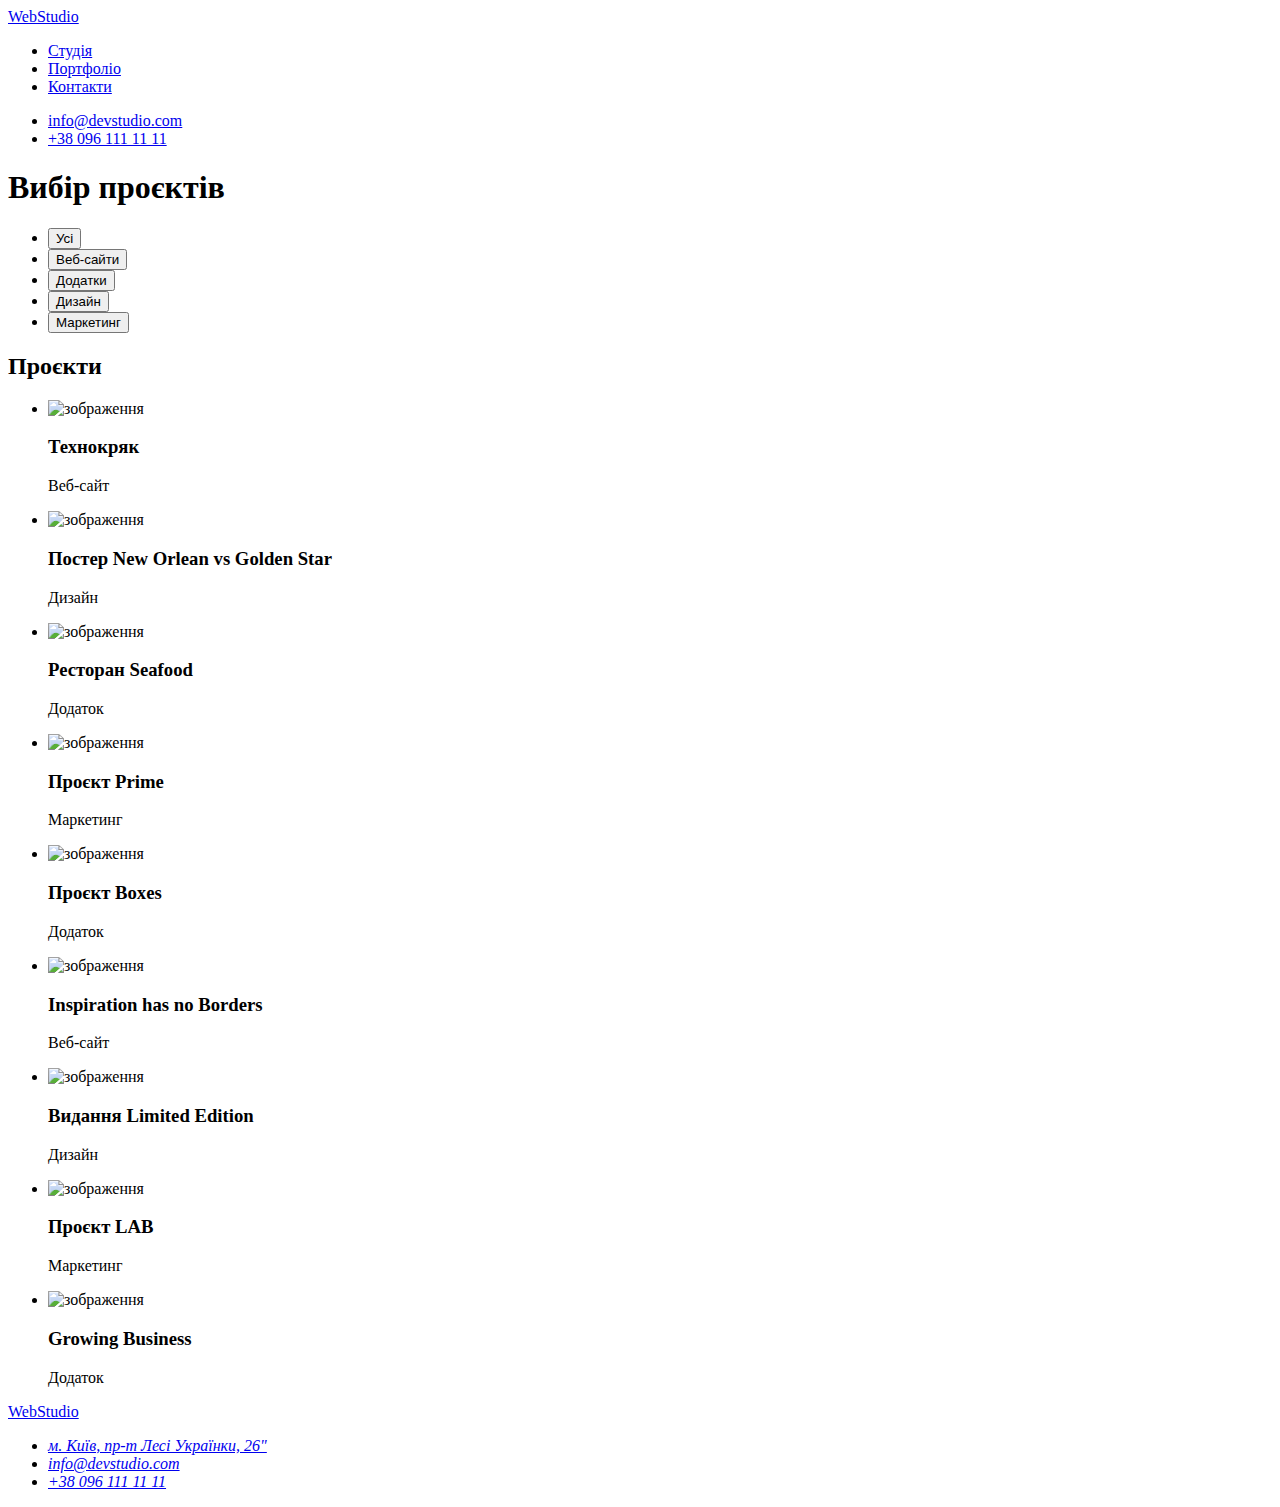
==== portfolio.html @ 93a9ab0c "часть2" ====
<!DOCTYPE html>
<html lang="en">
<head>
    <meta charset="UTF-8">
    <meta http-equiv="X-UA-Compatible" content="IE=edge">
    <meta name="viewport" content="width=device-width, initial-scale=1.0">
    <title>Document</title>
</head>
<body>
    <!--шапка-->
    <header>
        <nav>
            <a href="/">WebStudio</a>
            <ul>
                <li><a href="/about">Студія</a></li>
                <li><a href="/portfolio">Портфоліо</a></li>
                <li><a href="/contact">Контакти</a></li>
            </ul>
        </nav>
        <ul>
            <li><a href="mailto:info@devstudio.com">info@devstudio.com</a></li>
            <li><a href="tel:+380961111111">+38 096 111 11 11</a></li>
        </ul>
    </header>

    <main></main>
    <section>
        <h1>Вибір проєктів</h1>
    <ul>
        <li><button type="button">Усі</button></li>
        <li><button type="button">Веб-сайти</button></li>
        <li><button type="button">Додатки</button></li>
        <li><button type="button">Дизайн</button></li>
        <li><button type="button">Маркетинг</button></li>
    </ul>
    </section>

    <section>
        <h2>Проєкти</h2>
      <ul>
        <li>
            <img src="./image/img.jpg" alt="зображення"width="370" height="294"> 
            <h3>Технокряк</h3>
            <p>Веб-сайт</p>
        </li>
        <li>
            <img src="./image/img1.jpg" alt="зображення"width="370" height="294">
            <h3>Постер New Orlean vs Golden Star</h3>
            <p>Дизайн</p>
        </li>
        <li>
            <img src="./image/img2.jpg" alt="зображення"width="370" height="294">
            <h3>Ресторан Seafood</h3>
            <p>Додаток</p>
        </li>
        <li>
            <img src="./image/img3.jpg" alt="зображення"width="370" height="294">
            <h3>Проєкт Prime</h3>
            <p>Маркетинг</p>
        </li>
        <li>
            <img src="./image/img4.jpg" alt="зображення"width="370" height="294">
            <h3>Проєкт Boxes</h3>
            <p>Додаток</p>
        </li>
        <li>
            <img src="./image/img5.jpg" alt="зображення"width="370" height="294">
            <h3>Inspiration has no Borders</h3>
            <p>Веб-сайт</p>
        </li>
        <li> 
            <img src="./image/img6.jpg" alt="зображення"width="370" height="294">
            <h3>Видання Limited Edition</h3>
            <p>Дизайн</p>
        </li>
        <li> 
            <img src="./image/img7.jpg" alt="зображення"width="370" height="294">
            <h3>Проєкт LAB</h3>
            <p>Маркетинг</p>
        </li>
        <li>
            <img src="./image/img8.jpg" alt="зображення"width="370" height="294">
            <h3>Growing Business</h3>
            <p>Додаток</p>
        </li>
      </ul>
    </section>

    <!--подвал-->
    <footer>
        <a href="/">WebStudio</a>
        <address>
            <ul>
                <li><a href="https://goo.gl/maps/2dNATKp7LSW3sN2Z7">м. Київ, пр-т Лесі Українки, 26"</a></li>
                <li><a href="mailto:">info@devstudio.com</a></li>
                <li><a href="tel:+380961111111">+38 096 111 11 11</a></li>
            </ul>
        </address>
    </footer>
    
</body>
</html>
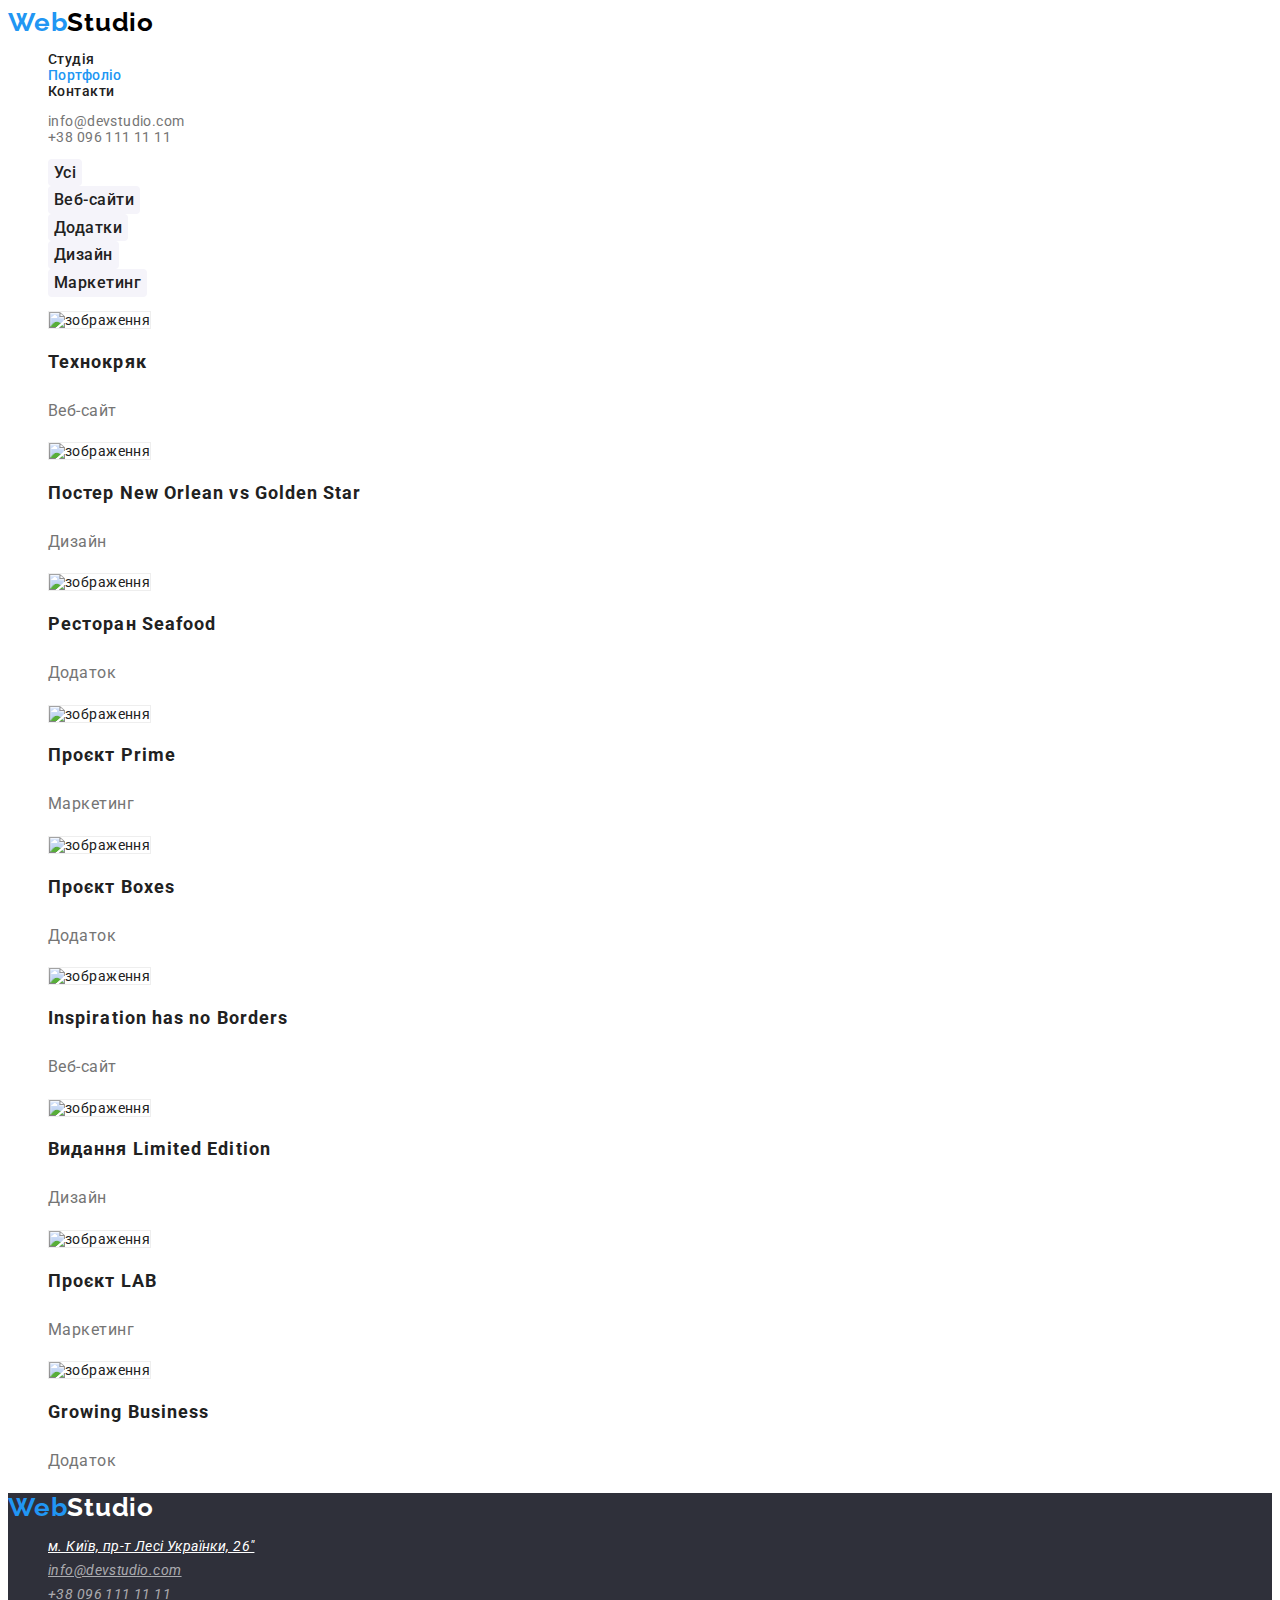
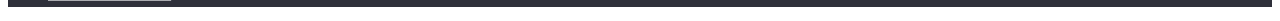
==== commit 058857c6: "финиш" ====
--- a/portfolio.html
+++ b/portfolio.html
@@ -1,102 +1,162 @@
 <!DOCTYPE html>
-<html lang="en">
-<head>
-    <meta charset="UTF-8">
-    <meta http-equiv="X-UA-Compatible" content="IE=edge">
-    <meta name="viewport" content="width=device-width, initial-scale=1.0">
+<html lang="uk">
+  <head>
+    <meta charset="UTF-8" />
+    <meta http-equiv="X-UA-Compatible" content="IE=edge" />
+    <meta name="viewport" content="width=device-width, initial-scale=1.0" />
     <title>Document</title>
-</head>
-<body>
+    <link rel="preconnect" href="https://fonts.googleapis.com">
+    <link rel="preconnect" href="https://fonts.gstatic.com" crossorigin>
+    <link rel="preconnect" href="https://fonts.googleapis.com">
+    <link rel="preconnect" href="https://fonts.gstatic.com" crossorigin>
+    <link href="https://fonts.googleapis.com/css2?family=Raleway:wght@700&family=Roboto:wght@400;500;700&display=swap"
+        rel="stylesheet">
+    <link rel="stylesheet" href="./css/styles.css" />
+  </head>
+  <body>
     <!--шапка-->
     <header>
-        <nav>
-            <a href="/">WebStudio</a>
-            <ul>
-                <li><a href="/about">Студія</a></li>
-                <li><a href="/portfolio">Портфоліо</a></li>
-                <li><a href="/contact">Контакти</a></li>
-            </ul>
-        </nav>
+      <nav>
+        <a class="logo" href="/">Web<span class="logo-header">Studio</span></a>
         <ul>
-            <li><a href="mailto:info@devstudio.com">info@devstudio.com</a></li>
-            <li><a href="tel:+380961111111">+38 096 111 11 11</a></li>
+          <li><a class="link" href="./index.html">Студія</a></li>
+          <li><a class="link current" href="/portfolio">Портфоліо</a></li>
+          <li><a class="link" href="/contact">Контакти</a></li>
         </ul>
+      </nav>
+      <ul>
+        <li>
+          <a class="link-item" href="mailto:info@devstudio.com"
+            >info@devstudio.com</a>
+        </li>
+        <li><a class="link-item" href="tel:+380961111111">+38 096 111 11 11</a></li>
+      </ul>
     </header>
 
-    <main></main>
+    <main >
     <section>
-        <h1>Вибір проєктів</h1>
-    <ul>
-        <li><button type="button">Усі</button></li>
-        <li><button type="button">Веб-сайти</button></li>
-        <li><button type="button">Додатки</button></li>
-        <li><button type="button">Дизайн</button></li>
-        <li><button type="button">Маркетинг</button></li>
-    </ul>
-    </section>
+      <h1 class="visually-hidden">Вибір проєктів</h1>
+      <ul>
+        <li><button class="button" type="button">Усі</button></li>
+        <li><button class="button" type="button">Веб-сайти</button></li>
+        <li><button class="button" type="button">Додатки</button></li>
+        <li><button class="button" type="button">Дизайн</button></li>
+        <li><button class="button" type="button">Маркетинг</button></li>
+      </ul>
 
-    <section>
-        <h2>Проєкти</h2>
+      <h2 class="visually-hidden">Проєкти</h2>
       <ul>
         <li>
-            <img src="./image/img.jpg" alt="зображення"width="370" height="294"> 
-            <h3>Технокряк</h3>
-            <p>Веб-сайт</p>
+          <img class="image"
+            src="./image/img.jpg"
+            alt="зображення"
+            width="370"
+            height="294"
+          />
+          <h2 class="titele-main">Технокряк</h2>
+          <p class="tagline">Веб-сайт</p>
         </li>
         <li>
-            <img src="./image/img1.jpg" alt="зображення"width="370" height="294">
-            <h3>Постер New Orlean vs Golden Star</h3>
-            <p>Дизайн</p>
+          <img class="image"
+            src="./image/img1.jpg"
+            alt="зображення"
+            width="370"
+            height="294"
+          />
+          <h2 class="titele-main">Постер New Orlean vs Golden Star</h2>
+          <p class="tagline">Дизайн</p>
         </li>
         <li>
-            <img src="./image/img2.jpg" alt="зображення"width="370" height="294">
-            <h3>Ресторан Seafood</h3>
-            <p>Додаток</p>
+          <img class="image"
+            src="./image/img2.jpg"
+            alt="зображення"
+            width="370"
+            height="294"
+          />
+          <h2 class="titele-main">Ресторан Seafood</h2>
+          <p class="tagline">Додаток</p>
         </li>
         <li>
-            <img src="./image/img3.jpg" alt="зображення"width="370" height="294">
-            <h3>Проєкт Prime</h3>
-            <p>Маркетинг</p>
+          <img class="image"
+            src="./image/img3.jpg"
+            alt="зображення"
+            width="370"
+            height="294"
+          />
+          <h2 class="titele-main">Проєкт Prime</h2>
+          <p class="tagline">Маркетинг</p>
         </li>
         <li>
-            <img src="./image/img4.jpg" alt="зображення"width="370" height="294">
-            <h3>Проєкт Boxes</h3>
-            <p>Додаток</p>
+          <img class="image"
+            src="./image/img4.jpg"
+            alt="зображення"
+            width="370"
+            height="294"
+          />
+          <h2 class="titele-main">Проєкт Boxes</h2>
+          <p class="tagline">Додаток</p>
         </li>
         <li>
-            <img src="./image/img5.jpg" alt="зображення"width="370" height="294">
-            <h3>Inspiration has no Borders</h3>
-            <p>Веб-сайт</p>
-        </li>
-        <li> 
-            <img src="./image/img6.jpg" alt="зображення"width="370" height="294">
-            <h3>Видання Limited Edition</h3>
-            <p>Дизайн</p>
-        </li>
-        <li> 
-            <img src="./image/img7.jpg" alt="зображення"width="370" height="294">
-            <h3>Проєкт LAB</h3>
-            <p>Маркетинг</p>
+          <img class="image"
+            src="./image/img5.jpg"
+            alt="зображення"
+            width="370"
+            height="294"
+          />
+          <h2 class="titele-main">Inspiration has no Borders</h2>
+          <p class="tagline">Веб-сайт</p>
         </li>
         <li>
-            <img src="./image/img8.jpg" alt="зображення"width="370" height="294">
-            <h3>Growing Business</h3>
-            <p>Додаток</p>
+          <img class="image"
+            src="./image/img6.jpg"
+            alt="зображення"
+            width="370"
+            height="294"
+          />
+          <h2 class="titele-main">Видання Limited Edition</h2>
+          <p class="tagline">Дизайн</p>
+        </li>
+        <li>
+          <img class="image"
+            src="./image/img7.jpg"
+            alt="зображення"
+            width="370"
+            height="294"
+          />
+          <h2 class="titele-main">Проєкт LAB</h2>
+          <p class="tagline">Маркетинг</p>
+        </li>
+        <li>
+          <img class="image"
+            src="./image/img8.jpg"
+            alt="зображення"
+            width="370"
+            height="294"
+          />
+          <h2 class="titele-main">Growing Business</h2>
+          <p class="tagline">Додаток</p>
         </li>
       </ul>
     </section>
-
+</main>
     <!--подвал-->
-    <footer>
-        <a href="/">WebStudio</a>
-        <address>
-            <ul>
-                <li><a href="https://goo.gl/maps/2dNATKp7LSW3sN2Z7">м. Київ, пр-т Лесі Українки, 26"</a></li>
-                <li><a href="mailto:">info@devstudio.com</a></li>
-                <li><a href="tel:+380961111111">+38 096 111 11 11</a></li>
-            </ul>
-        </address>
+    <footer class="footer">
+      <a class="logo" href="/">Web<span class="logo-footer">Studio</span></a>
+      <address>
+        <ul>
+          <li>
+            <a class="item-footer" href="https://goo.gl/maps/2dNATKp7LSW3sN2Z7"
+              >м. Київ, пр-т Лесі Українки, 26"</a
+            >
+          </li>
+          <li><a class="link-footer" href="mailto:">info@devstudio.com</a></li>
+          <li>
+            <a class="link-footer" href="tel:+380961111111"
+              >+38 096 111 11 11</a
+            >
+          </li>
+        </ul>
+      </address>
     </footer>
-    
-</body>
-</html>+  </body>
+</html>
--- a/css/styles.css
+++ b/css/styles.css
@@ -0,0 +1,222 @@
+:root {
+    --primary-text-color: rgba(33, 33, 33, 1);
+    --title-text-color: rgba(117, 117, 117, 1);
+    --accent-color: rgba(33, 150, 243, 1);
+    --accent-text-color:rgba(255, 255, 255, 1);
+    --plus-color:rgba(0, 0, 0, 1);
+}
+
+body{
+    background-color: white;
+    color:#212121;
+    font-family:'Roboto',sans-serif;
+    letter-spacing: 0.03em;
+    font-size: 14px;
+}
+
+ul{list-style: none;
+
+}
+
+.logo{
+    color:#2196F3;
+    font-family: 'Raleway';
+        font-style: normal;
+        font-weight: 700;
+        font-size: 26px;
+        line-height: 1.1;
+    letter-spacing: 0.03em;
+    text-decoration-line: none;
+
+}
+.logo-header{
+    color:var(--plus-color)
+}
+
+.link.current{
+    color: var(--accent-color);
+}
+
+
+.link{
+    color: var(--primary-text-color);
+    text-decoration: none;
+font-weight: 500;
+
+}
+
+
+
+.link:active{
+    color: var(--accent-color);
+}
+
+
+.link:hover{
+    color: var(--accent-color);
+}
+.link:focus{
+    color:var(--accent-color);
+}
+
+.link-item{
+    color:var(--title-text-color);
+    text-decoration: none;
+       
+}
+.link-item:hover{
+    color:var(--accent-color);
+}
+
+
+
+.title{
+    background-color: #2F303A;
+    
+}
+
+.title-text{
+    color: #FFFFFF;
+  line-height: 1.4;
+    font-weight: 900;
+    font-size: 44px;
+    text-align: center;
+    letter-spacing: 0.06em;
+    text-transform: uppercase;
+
+
+}
+
+.btn{
+    color: #FFFFFF;
+    background-color:rgba(33, 150, 243, 1);
+font-family: 'Roboto';
+    font-style: normal;
+    font-weight: 700;
+    font-size: 16px;
+    line-height: 1.9;
+    display: flex;
+    align-items: center;
+    text-align: center;
+    letter-spacing: 0.06em;
+   
+}
+
+
+.button{ 
+    color:var(--primary-text-color);
+    background-color: #F5F4FA;
+   cursor: pointer;
+   font-family: inherit;
+border-radius: 4px;
+font-weight: 500;
+    font-size: 16px;
+    line-height: 1.6;
+text-align: center;
+    letter-spacing: 0.03em;
+border-style: none;
+}
+.button:hover{
+    background-color: #2196F3;
+    color:#FFFFFF;
+
+}
+.button:focus{
+    background-color:#2196F3;
+    color: var(--accent-text-color) ;
+}
+
+.text{
+    line-height:1.7;
+    color:var(--title-text-color)
+
+}
+
+.titels{
+    color:var(--primary-text-color);
+        line-height:1.16;
+        text-align: center;
+            font-weight: 700;
+            font-size: 36px;
+            text-align: center;
+            letter-spacing: 0.03em;     
+}
+
+.lead{
+    color: var(--title-text-color);
+        line-height: 1.7; 
+            font-size: 16px;
+            text-align: center;
+            letter-spacing: 0.03em;
+        
+}
+.subtitle{
+    background-color: #F5F4FA;
+}
+ 
+.footer{
+    background-color:#2F303A;
+     
+}
+.logo-footer{
+    color:#FFFFFF ;
+}
+.item-footer{
+    color: #FFFFFF;
+        line-height: 1.7;
+   
+}
+.link-footer{
+    color:rgba(255, 255, 255, 0.6);
+        line-height: 1.7;
+        
+}
+.image{
+
+background: #FFFFFF;
+    border: 1px solid #EEEEEE;
+    
+}
+.titele-item{
+
+    font-weight: 700;
+    line-height: 1.4;
+    letter-spacing: 0.03em;
+    text-transform: uppercase;}
+
+.titele-text{
+        font-weight: 500;
+        font-size: 16px;
+        line-height: 1.19;
+        text-align: center;
+        letter-spacing: 0.03em;
+color: var(--primary-text-color);}
+
+.titele-main{
+        font-weight: 700;
+        font-size: 18px;
+        line-height: 2;
+        letter-spacing: 0.06em;
+        color:var(--primary-text-color);
+
+}
+.tagline{
+    font-size: 16px;
+    line-height: 1.9;
+    letter-spacing: 0.03em;
+
+    color:var(--title-text-color)
+
+}
+.visually-hidden {
+    position: absolute;
+    white-space: nowrap;
+    width: 1px;
+    height: 1px;
+    overflow: hidden;
+    border: 0;
+    padding: 0;
+    clip: rect(0 0 0 0);
+    clip-path: inset(50%);
+    margin: -1px;
+}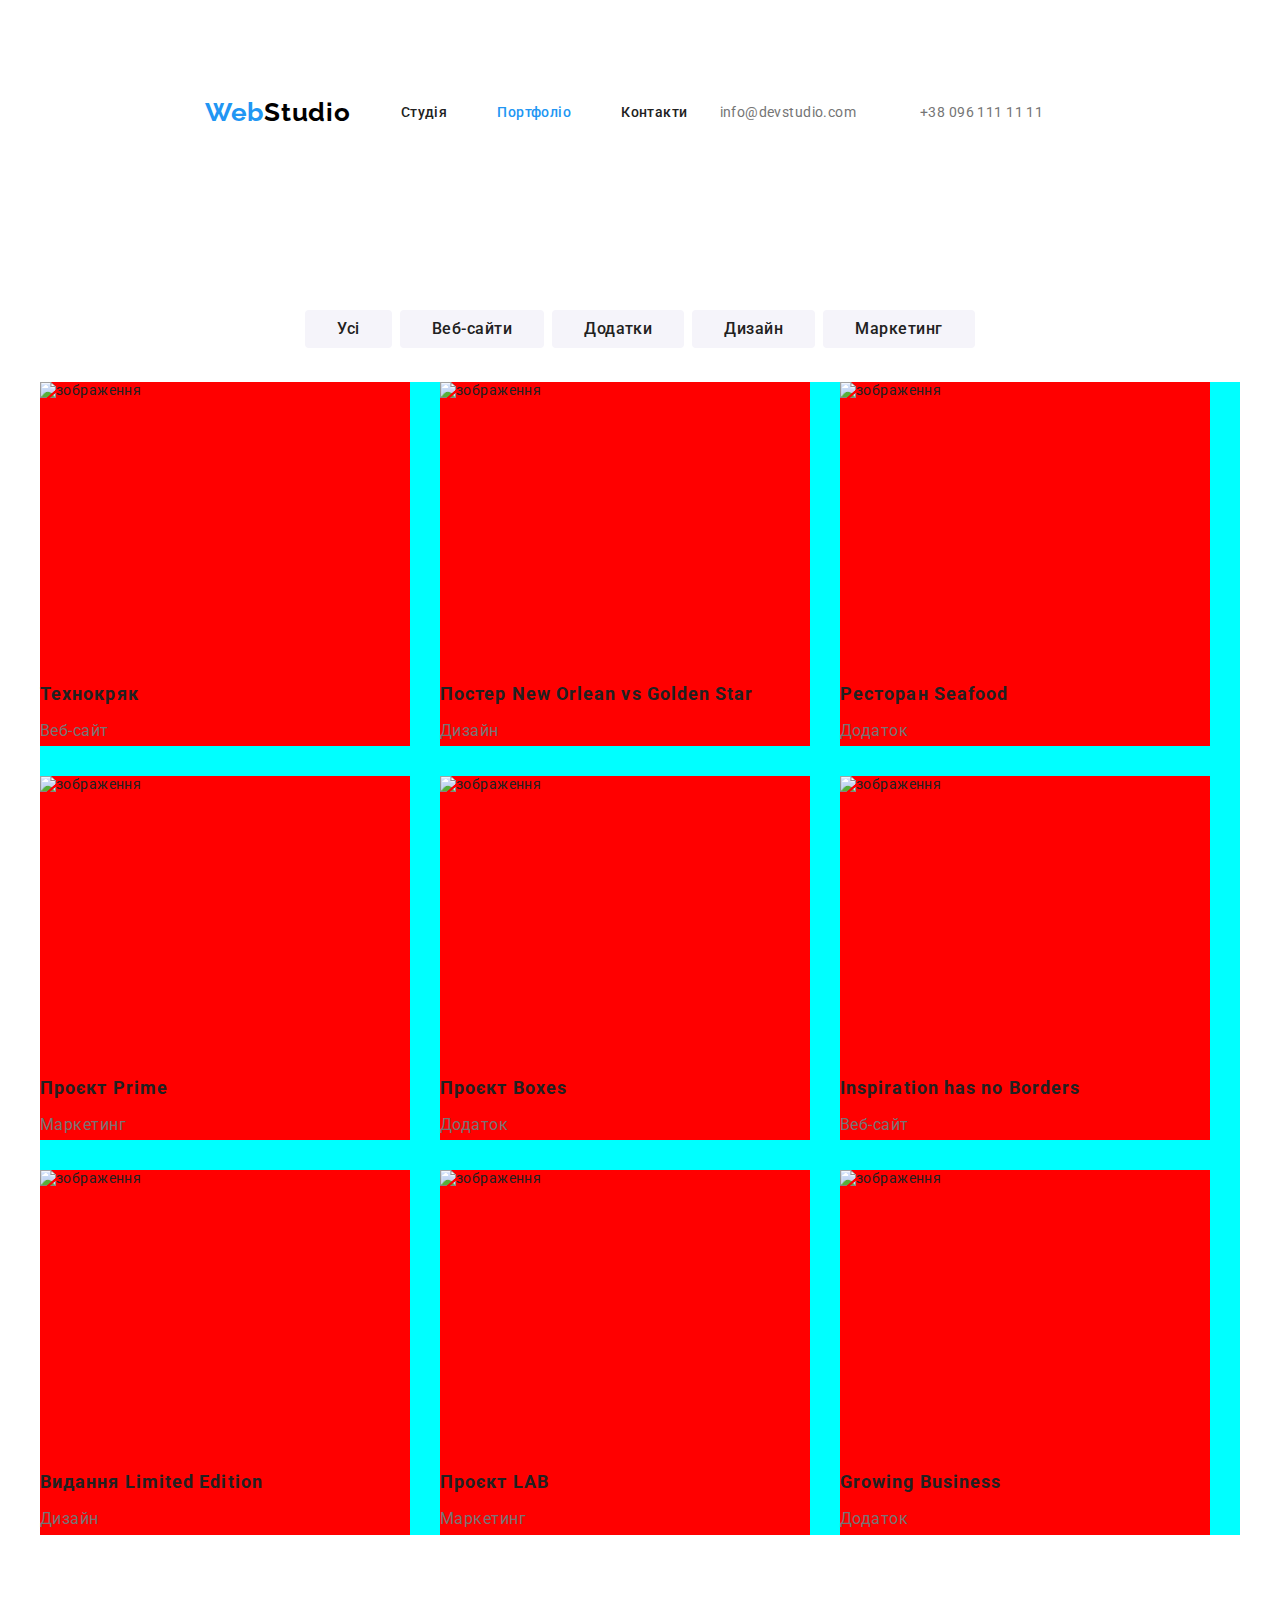
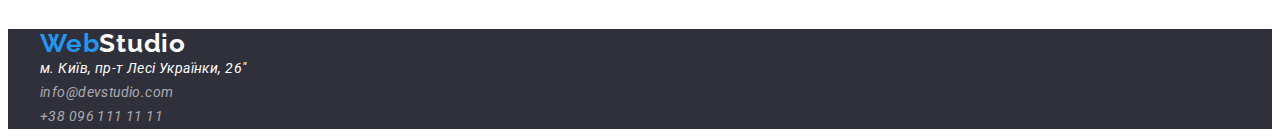
==== commit 9f8a2c63: "часть2" ====
--- a/portfolio.html
+++ b/portfolio.html
@@ -11,32 +11,43 @@
     <link rel="preconnect" href="https://fonts.gstatic.com" crossorigin>
     <link href="https://fonts.googleapis.com/css2?family=Raleway:wght@700&family=Roboto:wght@400;500;700&display=swap"
         rel="stylesheet">
-    <link rel="stylesheet" href="./css/styles.css" />
-  </head>
+    
+    <link rel="stylesheet" href="https://cdnjs.cloudflare.com/ajax/libs/modern-normalize/1.1.0/modern-normalize.min.css"
+      integrity="sha512-wpPYUAdjBVSE4KJnH1VR1HeZfpl1ub8YT/NKx4PuQ5NmX2tKuGu6U/JRp5y+Y8XG2tV+wKQpNHVUX03MfMFn9Q=="
+      crossorigin="anonymous" referrerpolicy="no-referrer" />
+<link rel="stylesheet" href="./css/styles.css" />
+    </head>
   <body>
     <!--шапка-->
     <header>
-      <nav>
+      <div class="container header-container  ">
+      <nav class="nav">
         <a class="logo" href="/">Web<span class="logo-header">Studio</span></a>
-        <ul>
+        <ul class="header-container">
+          <div class="header-container">
           <li><a class="link" href="./index.html">Студія</a></li>
           <li><a class="link current" href="/portfolio">Портфоліо</a></li>
-          <li><a class="link" href="/contact">Контакти</a></li>
+          <li><a class="link" href="/contact">Контакти</a></li></div>
         </ul>
       </nav>
       <ul>
+        <div class="header-container">
         <li>
           <a class="link-item" href="mailto:info@devstudio.com"
             >info@devstudio.com</a>
         </li>
         <li><a class="link-item" href="tel:+380961111111">+38 096 111 11 11</a></li>
+      </div>
       </ul>
+      </div>
     </header>
 
     <main >
-    <section>
+      
+    <section class="section">
+      <div class="container">
       <h1 class="visually-hidden">Вибір проєктів</h1>
-      <ul>
+      <ul class="key">
         <li><button class="button" type="button">Усі</button></li>
         <li><button class="button" type="button">Веб-сайти</button></li>
         <li><button class="button" type="button">Додатки</button></li>
@@ -45,9 +56,9 @@
       </ul>
 
       <h2 class="visually-hidden">Проєкти</h2>
-      <ul>
-        <li>
-          <img class="image"
+      <ul class="box-images">
+        <li class="box-element">
+          <img 
             src="./image/img.jpg"
             alt="зображення"
             width="370"
@@ -56,8 +67,8 @@
           <h2 class="titele-main">Технокряк</h2>
           <p class="tagline">Веб-сайт</p>
         </li>
-        <li>
-          <img class="image"
+        <li class="box-element">
+          <img
             src="./image/img1.jpg"
             alt="зображення"
             width="370"
@@ -66,8 +77,8 @@
           <h2 class="titele-main">Постер New Orlean vs Golden Star</h2>
           <p class="tagline">Дизайн</p>
         </li>
-        <li>
-          <img class="image"
+        <li class="box-element">
+          <img 
             src="./image/img2.jpg"
             alt="зображення"
             width="370"
@@ -76,8 +87,8 @@
           <h2 class="titele-main">Ресторан Seafood</h2>
           <p class="tagline">Додаток</p>
         </li>
-        <li>
-          <img class="image"
+        <li class="box-element" >
+          <img 
             src="./image/img3.jpg"
             alt="зображення"
             width="370"
@@ -86,8 +97,8 @@
           <h2 class="titele-main">Проєкт Prime</h2>
           <p class="tagline">Маркетинг</p>
         </li>
-        <li>
-          <img class="image"
+        <li class="box-element">
+          <img 
             src="./image/img4.jpg"
             alt="зображення"
             width="370"
@@ -96,8 +107,8 @@
           <h2 class="titele-main">Проєкт Boxes</h2>
           <p class="tagline">Додаток</p>
         </li>
-        <li>
-          <img class="image"
+        <li class="box-element">
+          <img 
             src="./image/img5.jpg"
             alt="зображення"
             width="370"
@@ -106,8 +117,8 @@
           <h2 class="titele-main">Inspiration has no Borders</h2>
           <p class="tagline">Веб-сайт</p>
         </li>
-        <li>
-          <img class="image"
+        <li class="box-element">
+          <img 
             src="./image/img6.jpg"
             alt="зображення"
             width="370"
@@ -116,8 +127,8 @@
           <h2 class="titele-main">Видання Limited Edition</h2>
           <p class="tagline">Дизайн</p>
         </li>
-        <li>
-          <img class="image"
+        <li class="box-element">
+          <img 
             src="./image/img7.jpg"
             alt="зображення"
             width="370"
@@ -126,8 +137,8 @@
           <h2 class="titele-main">Проєкт LAB</h2>
           <p class="tagline">Маркетинг</p>
         </li>
-        <li>
-          <img class="image"
+        <li class="box-element">
+          <img 
             src="./image/img8.jpg"
             alt="зображення"
             width="370"
@@ -137,10 +148,13 @@
           <p class="tagline">Додаток</p>
         </li>
       </ul>
+      </div>
     </section>
+    </div>
 </main>
     <!--подвал-->
     <footer class="footer">
+      <div class="container">
       <a class="logo" href="/">Web<span class="logo-footer">Studio</span></a>
       <address>
         <ul>
@@ -157,6 +171,7 @@
           </li>
         </ul>
       </address>
+      </div>
     </footer>
   </body>
 </html>
--- a/css/styles.css
+++ b/css/styles.css
@@ -15,10 +15,65 @@
 }
 
 ul{list-style: none;
-
+padding: 0px;
+margin: 0px;
+}
+
+h1,
+h2,
+h3,
+ul,
+p{
+    margin: 0;
+}
+
+img{
+    display: block;
+    height: auto;
+    max-width: 100%;
+}
+.container{
+    width: 1200px;
+    padding-right: 15px;
+    padding-left: 15px;
+    margin-left: auto;
+    margin-right: auto;
+
+}
+.section{
+    padding-top: 94px;
+    padding-bottom: 94px;
+
+}
+.header{
+    padding-top: 24px ;
+    padding-bottom: 25px ;
+}
+.link{
+   text-decoration: none;
+   color: currentColor;
+}
+
+.header-container{
+    display:flex;
+    justify-content: center;
+    align-items: center;
+    padding-top: 32px;
+    padding-bottom: 32px;
+   
+}
+.nav{
+    display: flex;
+    justify-content: center;
+    align-items: center;
+    
+}
+.menu{
+    display: flex;
 }
 
 .logo{
+
     color:#2196F3;
     font-family: 'Raleway';
         font-style: normal;
@@ -30,6 +85,7 @@
 
 }
 .logo-header{
+  
     color:var(--plus-color)
 }
 
@@ -38,15 +94,14 @@
 }
 
 
-.link{
+.link{ 
+    margin-left:50px ;
     color: var(--primary-text-color);
     text-decoration: none;
 font-weight: 500;
 
 }
 
-
-
 .link:active{
     color: var(--accent-color);
 }
@@ -60,6 +115,8 @@
 }
 
 .link-item{
+    gap: 50px;
+    padding: 32px;
     color:var(--title-text-color);
     text-decoration: none;
        
@@ -68,53 +125,69 @@
     color:var(--accent-color);
 }
 
-
-
-.title{
+.hero{
+    padding-top: 200px;
+    padding-bottom: 200px;
+   
     background-color: #2F303A;
     
 }
 
 .title-text{
+
+    width: 696px;
+    margin-left: auto;
+    margin-right: auto;
+    margin-bottom: 30px;
     color: #FFFFFF;
-  line-height: 1.4;
+line-height: 1.4;
     font-weight: 900;
     font-size: 44px;
     text-align: center;
     letter-spacing: 0.06em;
     text-transform: uppercase;
-
-
 }
 
 .btn{
-    color: #FFFFFF;
-    background-color:rgba(33, 150, 243, 1);
-font-family: 'Roboto';
-    font-style: normal;
+    border: none;
+    display: flex;
+    align-items: center;
+    text-align: center;
+   margin-left: auto;
+   margin-right: auto;
+    padding: 10px 32px;
     font-weight: 700;
     font-size: 16px;
     line-height: 1.9;
-    display: flex;
-    align-items: center;
-    text-align: center;
+   
     letter-spacing: 0.06em;
-   
-}
-
-
-.button{ 
+    cursor: pointer;
+    box-shadow: 0px 4px 4px rgba(0, 0, 0, 0.15);
+        border-radius: 4px;
+
+        color: #FFFFFF;
+            background-color: rgba(33, 150, 243, 1);
+   
+}
+
+
+.button{ border-radius: 4px;
+    padding: 6px 32px;
+    margin-bottom: 34px;
+   
+   
     color:var(--primary-text-color);
     background-color: #F5F4FA;
    cursor: pointer;
    font-family: inherit;
-border-radius: 4px;
 font-weight: 500;
     font-size: 16px;
     line-height: 1.6;
 text-align: center;
     letter-spacing: 0.03em;
 border-style: none;
+
+
 }
 .button:hover{
     background-color: #2196F3;
@@ -123,16 +196,12 @@
 }
 .button:focus{
     background-color:#2196F3;
-    color: var(--accent-text-color) ;
-}
-
-.text{
-    line-height:1.7;
-    color:var(--title-text-color)
-
-}
+    color: var(--accent-text-color);
+}
+
 
 .titels{
+    margin-bottom: 50px;
     color:var(--primary-text-color);
         line-height:1.16;
         text-align: center;
@@ -143,6 +212,7 @@
 }
 
 .lead{
+   
     color: var(--title-text-color);
         line-height: 1.7; 
             font-size: 16px;
@@ -151,6 +221,7 @@
         
 }
 .subtitle{
+   
     background-color: #F5F4FA;
 }
  
@@ -159,32 +230,51 @@
      
 }
 .logo-footer{
-    color:#FFFFFF ;
+    color:#FFFFFF;
 }
 .item-footer{
+    text-decoration: none;
+    
     color: #FFFFFF;
         line-height: 1.7;
    
 }
 .link-footer{
+text-decoration: none;
     color:rgba(255, 255, 255, 0.6);
         line-height: 1.7;
         
 }
-.image{
-
+.image{ display:flex;
+    justify-content: center;
+   gap: 30px;
 background: #FFFFFF;
     border: 1px solid #EEEEEE;
-    
-}
+
+    
+}
+
 .titele-item{
+    display:flex;
+    justify-content:first baseline;
 
     font-weight: 700;
     line-height: 1.4;
     letter-spacing: 0.03em;
     text-transform: uppercase;}
 
+  .text {
+   display: flex;
+  justify-content: flex-start;
+  width: 270px;
+  line-height: 1.7;
+  color: var(--title-text-color);
+    
+        }
+
 .titele-text{
+ justify-content:flex-start;
+    margin: 10px;
         font-weight: 500;
         font-size: 16px;
         line-height: 1.19;
@@ -193,6 +283,7 @@
 color: var(--primary-text-color);}
 
 .titele-main{
+    margin-bottom: 4px;
         font-weight: 700;
         font-size: 18px;
         line-height: 2;
@@ -200,11 +291,15 @@
         color:var(--primary-text-color);
 
 }
+
+.aside{
+    padding-top: 24px;
+        padding-bottom: 20px;
+}
 .tagline{
     font-size: 16px;
     line-height: 1.9;
     letter-spacing: 0.03em;
-
     color:var(--title-text-color)
 
 }
@@ -219,4 +314,56 @@
     clip: rect(0 0 0 0);
     clip-path: inset(50%);
     margin: -1px;
+}
+.tit{
+    display:flex;
+    gap: 30px;
+
+
+}
+
+.team{
+    display: flex;
+    flex-wrap: wrap;
+        
+        background-color: darkgreen;
+   
+       
+}
+
+.teams{
+    width: 270px;
+        background-color:#FFFFFF;
+    margin-right: 30px;
+padding-top: 30px;
+padding-bottom: 30px;
+}
+
+.key{display: flex;
+    justify-content:center;
+    gap: 8px;
+
+}
+
+
+
+    
+.box-images {
+ display: flex;
+ flex-wrap: wrap;
+ background-color: aqua;
+ 
+}
+.box-element{
+    width: 370px;
+    background-color: red;
+    margin-right: 30px;
+    margin-bottom: 30px;
+
+}
+.box-element:nth-child(3n){
+    margin-right: 0;
+}
+.box-element:nth-last-child(-n +3){
+    margin-bottom: 0px;
 }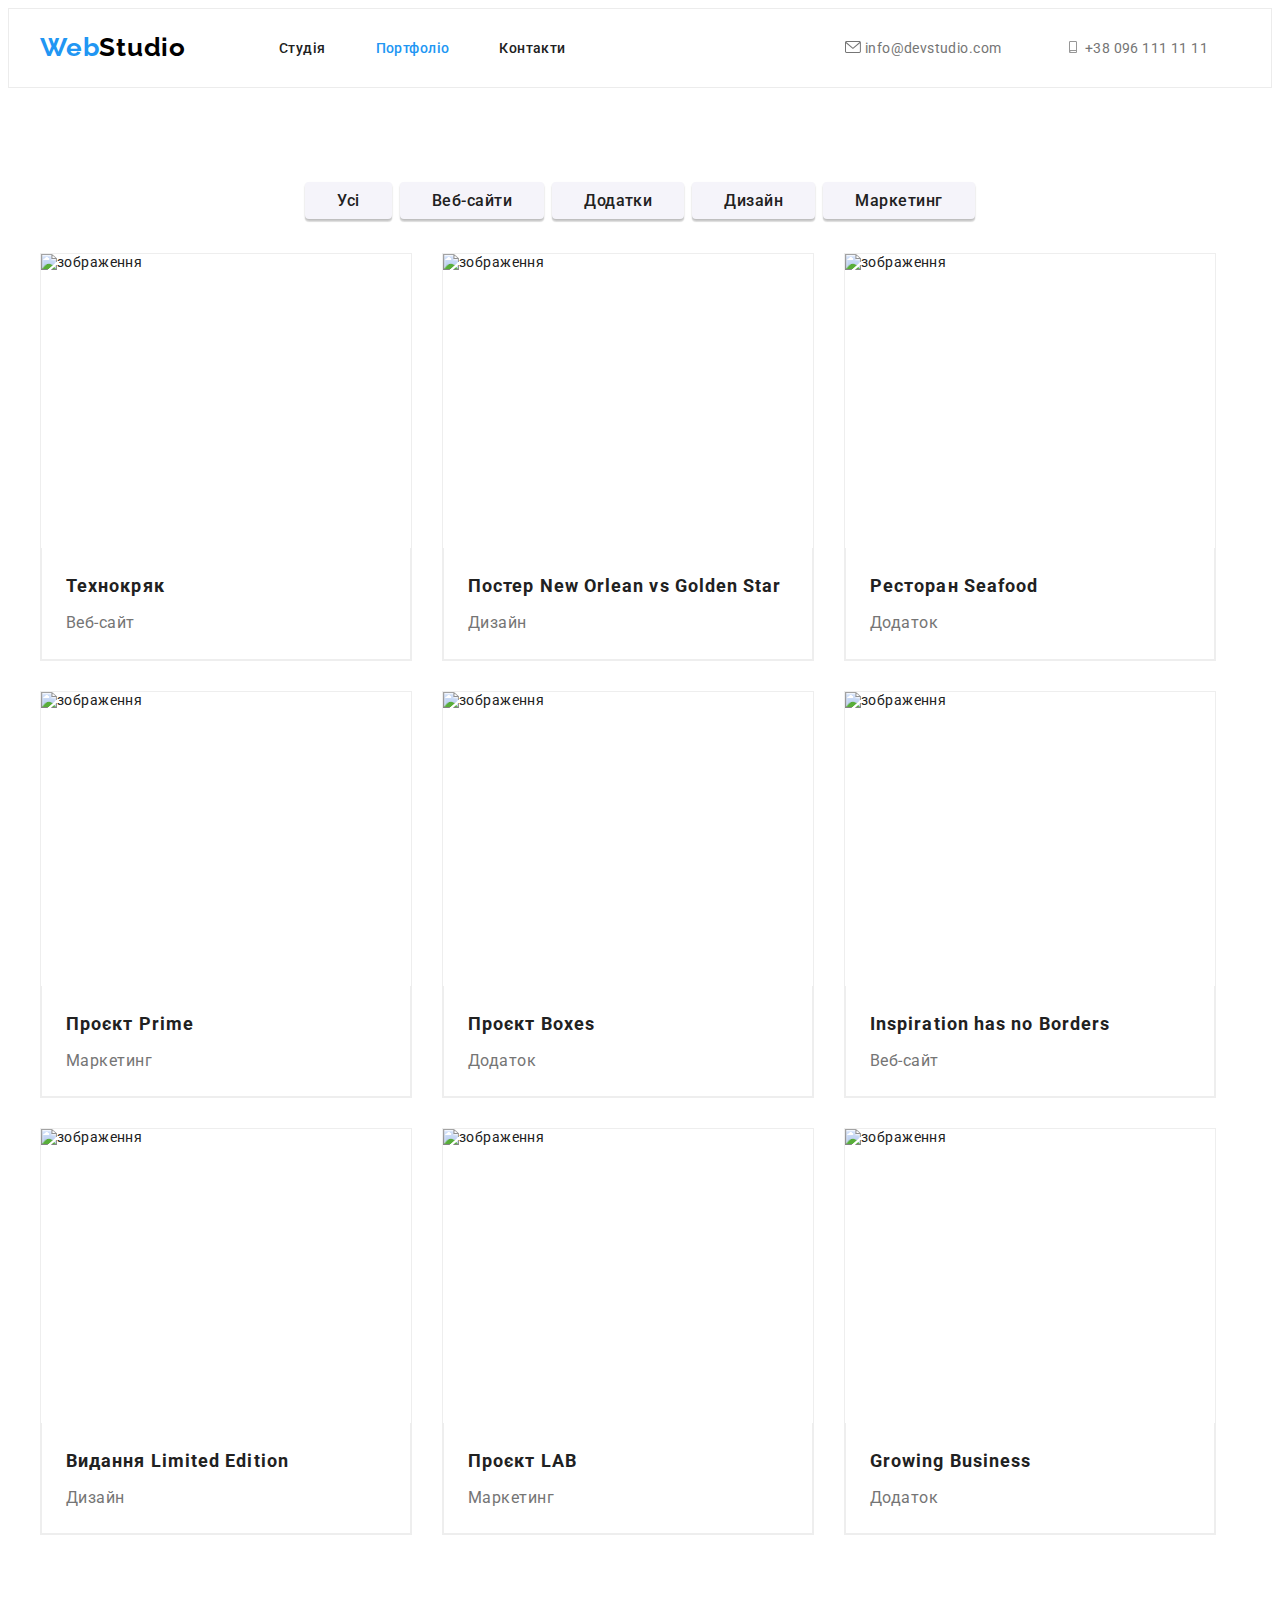
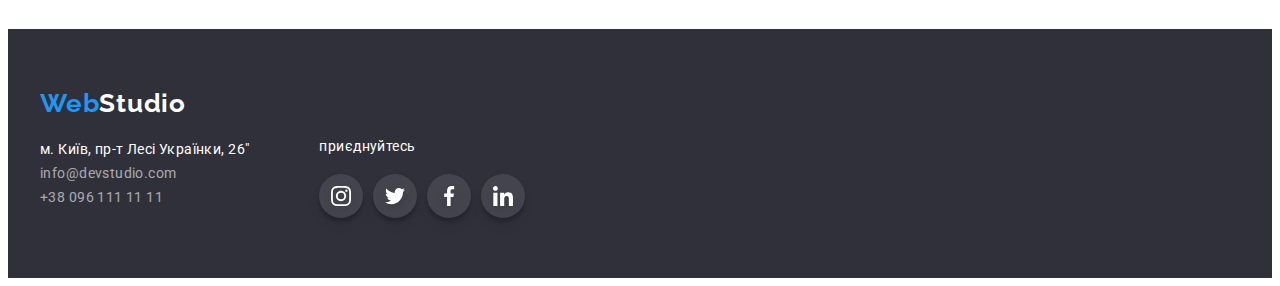
==== commit 00c4cac1: "часть2" ====
--- a/portfolio.html
+++ b/portfolio.html
@@ -20,25 +20,32 @@
   <body>
     <!--шапка-->
     <header>
+      <div>
       <div class="container header-container  ">
       <nav class="nav">
         <a class="logo" href="/">Web<span class="logo-header">Studio</span></a>
-        <ul class="header-container">
-          <div class="header-container">
+        <ul class="menu">
+         
           <li><a class="link" href="./index.html">Студія</a></li>
           <li><a class="link current" href="/portfolio">Портфоліо</a></li>
-          <li><a class="link" href="/contact">Контакти</a></li></div>
+          <li><a class="link" href="/contact">Контакти</a></li>
         </ul>
       </nav>
-      <ul>
-        <div class="header-container">
-        <li>
-          <a class="link-item" href="mailto:info@devstudio.com"
-            >info@devstudio.com</a>
-        </li>
-        <li><a class="link-item" href="tel:+380961111111">+38 096 111 11 11</a></li>
-      </div>
+
+      <ul class="contacts">
+      
+      <li><a class="link-item" href="mailto:info@devstudio.com"><svg class="header-icon" width="16" height="12">
+            <use href="./image/icons.svg#icon-envelope"></use>
+          </svg>
+          info@devstudio.com</a></li>
+      <li><a class="link-item" href="tel:+380961111111">
+          <svg class="header-icon" width="16" height="12">
+            <use href="./image/icons.svg#icon-smartphone"></use>
+          </svg>
+          +38 096 111 11 11</a>
+      </li>
       </ul>
+      </div>
       </div>
     </header>
 
@@ -64,8 +71,10 @@
             width="370"
             height="294"
           />
+          <div  class="desc">
           <h2 class="titele-main">Технокряк</h2>
           <p class="tagline">Веб-сайт</p>
+          </div>
         </li>
         <li class="box-element">
           <img
@@ -74,8 +83,9 @@
             width="370"
             height="294"
           />
+          <div class="desc">
           <h2 class="titele-main">Постер New Orlean vs Golden Star</h2>
-          <p class="tagline">Дизайн</p>
+          <p class="tagline">Дизайн</p></div>
         </li>
         <li class="box-element">
           <img 
@@ -84,8 +94,9 @@
             width="370"
             height="294"
           />
+          <div class="desc">
           <h2 class="titele-main">Ресторан Seafood</h2>
-          <p class="tagline">Додаток</p>
+          <p class="tagline">Додаток</p></div>
         </li>
         <li class="box-element" >
           <img 
@@ -94,8 +105,9 @@
             width="370"
             height="294"
           />
+          <div class="desc">
           <h2 class="titele-main">Проєкт Prime</h2>
-          <p class="tagline">Маркетинг</p>
+          <p class="tagline">Маркетинг</p></div>
         </li>
         <li class="box-element">
           <img 
@@ -104,8 +116,9 @@
             width="370"
             height="294"
           />
+          <div class="desc">
           <h2 class="titele-main">Проєкт Boxes</h2>
-          <p class="tagline">Додаток</p>
+          <p class="tagline">Додаток</p></div>
         </li>
         <li class="box-element">
           <img 
@@ -114,8 +127,9 @@
             width="370"
             height="294"
           />
+          <div class="desc">
           <h2 class="titele-main">Inspiration has no Borders</h2>
-          <p class="tagline">Веб-сайт</p>
+          <p class="tagline">Веб-сайт</p></div>
         </li>
         <li class="box-element">
           <img 
@@ -124,8 +138,9 @@
             width="370"
             height="294"
           />
+          <div class="desc">
           <h2 class="titele-main">Видання Limited Edition</h2>
-          <p class="tagline">Дизайн</p>
+          <p class="tagline">Дизайн</p></div>
         </li>
         <li class="box-element">
           <img 
@@ -134,8 +149,9 @@
             width="370"
             height="294"
           />
+          <div class="desc">
           <h2 class="titele-main">Проєкт LAB</h2>
-          <p class="tagline">Маркетинг</p>
+          <p class="tagline">Маркетинг</p></div>
         </li>
         <li class="box-element">
           <img 
@@ -144,8 +160,9 @@
             width="370"
             height="294"
           />
+          <div class="desc">
           <h2 class="titele-main">Growing Business</h2>
-          <p class="tagline">Додаток</p>
+          <p class="tagline">Додаток</p></div>
         </li>
       </ul>
       </div>
@@ -155,21 +172,53 @@
     <!--подвал-->
     <footer class="footer">
       <div class="container">
-      <a class="logo" href="/">Web<span class="logo-footer">Studio</span></a>
-      <address>
-        <ul>
-          <li>
-            <a class="item-footer" href="https://goo.gl/maps/2dNATKp7LSW3sN2Z7"
-              >м. Київ, пр-т Лесі Українки, 26"</a
-            >
+        <div class="logo-address">
+      <a class="logo" href="/">Web<span class="logo-footer">Studio</span></a></div>
+      <address class="address" >
+        <ul >
+          <li><a class="item-footer" href="https://goo.gl/maps/2dNATKp7LSW3sN2Z7">м. Київ, пр-т Лесі Українки, 26"</a>
           </li>
           <li><a class="link-footer" href="mailto:">info@devstudio.com</a></li>
-          <li>
-            <a class="link-footer" href="tel:+380961111111"
-              >+38 096 111 11 11</a
-            >
+          <li><a class="link-footer" href="tel:+380961111111">+38 096 111 11 11</a>
           </li>
         </ul>
+        <div>
+        <p class="par">приєднуйтесь</p>
+        <ul>
+          <ul class="socials">
+            <li>
+              <a class="socials-link-footer" href="https://instagram.com" target="_blank" rel="noopener noreferrer"
+                aria-label="Instagram icon">
+                <svg class="socials-icon" width="20" height="20">
+                  <use href="./image/icons.svg#icon-instagram"></use>
+                </svg>
+              </a>
+            </li>
+            <li>
+              <a class="socials-link-footer" href="https://twitter.com" aria-label="Twitter icon" target="_blank"
+                rel="noopener noreferrer">
+                <svg class="socials-icon" width="20" height="20">
+                  <use href="./image/icons.svg#icon-twitter"></use>
+                </svg></a>
+            </li>
+            <li>
+              <a class="socials-link-footer" href="https://facebook.com" aria-label="Facebook icon" target="_blank"
+                rel="noopener noreferrer">
+                <svg class="socials-icon" width="20" height="20">
+                  <use href="./image/icons.svg#icon-facebook"></use>
+                </svg></a>
+            </li>
+            <li>
+              <a class="socials-link-footer" href="https://linkedin.com" aria-label="LinkedIn icon" target="_blank"
+                rel="noopener noreferrer">
+                <svg class="socials-icon" width="20" height="20">
+                  <use href="./image/icons.svg#icon-linkedin"></use>
+                </svg></a>
+            </li>
+          
+          </ul>
+        </ul>
+        <div></div>
       </address>
       </div>
     </footer>
--- a/css/styles.css
+++ b/css/styles.css
@@ -32,6 +32,11 @@
     height: auto;
     max-width: 100%;
 }
+header{
+    border: 1px solid #ECECEC;
+}
+
+
 .container{
     width: 1200px;
     padding-right: 15px;
@@ -45,35 +50,38 @@
     padding-bottom: 94px;
 
 }
-.header{
-    padding-top: 24px ;
-    padding-bottom: 25px ;
-}
+
+
 .link{
    text-decoration: none;
    color: currentColor;
 }
 
 .header-container{
-    display:flex;
+    display:flex; 
+    align-items: center;
+
+}
+
+.header-icon {
+    fill: currentColor;
+}
+.nav{
+    display: flex;
     justify-content: center;
     align-items: center;
-    padding-top: 32px;
-    padding-bottom: 32px;
-   
-}
-.nav{
-    display: flex;
-    justify-content: center;
-    align-items: center;
     
 }
 .menu{
     display: flex;
+    gap: 50px;
 }
 
 .logo{
-
+    margin-right: 93px;
+
+    padding-top:24px ;
+    padding-bottom: 25px;
     color:#2196F3;
     font-family: 'Raleway';
         font-style: normal;
@@ -94,8 +102,9 @@
 }
 
 
-.link{ 
-    margin-left:50px ;
+.link{ padding-top: 32px;
+    padding-bottom: 32px;
+    
     color: var(--primary-text-color);
     text-decoration: none;
 font-weight: 500;
@@ -125,13 +134,27 @@
     color:var(--accent-color);
 }
 
+
+.contacts{display: flex;
+
+    margin-left: auto;
+}
 .hero{
     padding-top: 200px;
     padding-bottom: 200px;
-   
     background-color: #2F303A;
     
 }
+
+.hero{
+    max-width: 1600px;
+        margin: 0 auto;
+    background-image: url(../css/images/Img.png);
+    background-repeat: no-repeat;
+    background-position: center;
+    
+}
+
 
 .title-text{
 
@@ -186,7 +209,7 @@
 text-align: center;
     letter-spacing: 0.03em;
 border-style: none;
-
+box-shadow: 0px 3px 1px rgba(0, 0, 0, 0.1), 0px 1px 2px rgba(0, 0, 0, 0.08), 0px 2px 2px rgba(0, 0, 0, 0.12);
 
 }
 .button:hover{
@@ -200,16 +223,7 @@
 }
 
 
-.titels{
-    margin-bottom: 50px;
-    color:var(--primary-text-color);
-        line-height:1.16;
-        text-align: center;
-            font-weight: 700;
-            font-size: 36px;
-            text-align: center;
-            letter-spacing: 0.03em;     
-}
+
 
 .lead{
    
@@ -225,26 +239,7 @@
     background-color: #F5F4FA;
 }
  
-.footer{
-    background-color:#2F303A;
-     
-}
-.logo-footer{
-    color:#FFFFFF;
-}
-.item-footer{
-    text-decoration: none;
-    
-    color: #FFFFFF;
-        line-height: 1.7;
-   
-}
-.link-footer{
-text-decoration: none;
-    color:rgba(255, 255, 255, 0.6);
-        line-height: 1.7;
-        
-}
+
 .image{ display:flex;
     justify-content: center;
    gap: 30px;
@@ -257,7 +252,8 @@
 .titele-item{
     display:flex;
     justify-content:first baseline;
-
+    margin-bottom: 10px;
+font-size: 14px;
     font-weight: 700;
     line-height: 1.4;
     letter-spacing: 0.03em;
@@ -269,12 +265,13 @@
   width: 270px;
   line-height: 1.7;
   color: var(--title-text-color);
+  
     
         }
 
 .titele-text{
  justify-content:flex-start;
-    margin: 10px;
+    margin-bottom: 10px;
         font-weight: 500;
         font-size: 16px;
         line-height: 1.19;
@@ -318,52 +315,227 @@
 .tit{
     display:flex;
     gap: 30px;
-
-
+        justify-content: center;
+        align-items: center;
+
+}
+
+.titels {
+    margin-bottom: 50px;
+    color: var(--primary-text-color);
+    line-height: 1.16;
+    text-align: center;
+    font-weight: 700;
+    font-size: 36px;
+    text-align: center;
+    letter-spacing: 0.03em;
 }
 
 .team{
     display: flex;
     flex-wrap: wrap;
+    gap: 30px;
         
-        background-color: darkgreen;
-   
-       
-}
+      
+     
+}
+
 
 .teams{
     width: 270px;
         background-color:#FFFFFF;
-    margin-right: 30px;
 padding-top: 30px;
 padding-bottom: 30px;
-}
-
-.key{display: flex;
+
+    box-shadow: 0px 1px 3px rgba(0, 0, 0, 0.12), 0px 1px 1px rgba(0, 0, 0, 0.14), 0px 2px 1px rgba(0, 0, 0, 0.2);
+    border-radius: 0px 0px 4px 4px;
+
+}
+
+
+.key{
+    display: flex;
     justify-content:center;
     gap: 8px;
 
 }
 
-
-
     
 .box-images {
- display: flex;
- flex-wrap: wrap;
- background-color: aqua;
- 
+display: flex;
+    flex-wrap: wrap;
+
 }
 .box-element{
     width: 370px;
-    background-color: red;
+    background-color: #FFFFFF;
     margin-right: 30px;
     margin-bottom: 30px;
-
+    border: 1px solid #EEEEEE;
 }
 .box-element:nth-child(3n){
     margin-right: 0;
 }
 .box-element:nth-last-child(-n +3){
     margin-bottom: 0px;
-}+}
+
+
+.desc{
+    padding-top: 20px;
+    padding-left: 24px;
+    padding-bottom: 20px;
+   padding-right: 24px;
+   border-bottom:1px solid #EEEEEE;
+   border-left:1px solid #EEEEEE; 
+   border-right:1px solid #EEEEEE ;
+}
+
+.footer{
+    
+    padding-top: 60px;
+    padding-bottom: 60px;
+    background-color: #2F303A;
+}
+.logo-address{
+    margin-bottom: 20px;
+}
+.address{
+    font-style: normal;
+    display:flex;
+    gap: 70px;
+}
+
+.logo-footer {
+    margin-bottom: 20px;
+    color: #FFFFFF;
+}
+
+.item-footer {
+    text-decoration: none;
+    margin-bottom: 9px;
+    color: #FFFFFF;
+    line-height: 1.7;
+
+}
+
+.link-footer {
+    margin-bottom: ;
+    text-decoration: none;
+    color: rgba(255, 255, 255, 0.6);
+    line-height: 1.7;}
+
+        .socials {
+            display: flex;
+            justify-content: center;
+            align-items: center;
+            gap: 10px;}
+    
+    
+            .socials-link {
+                display: flex;
+                justify-content: center;
+                align-items: center;
+                width: 44px;
+                height: 44px;
+                border-radius: 50%;
+                background-color: #fff;
+                    color:#AFB1B8;
+                }
+                
+                .socials-link:hover,
+                .socials-link:focus {
+                   
+                    color:white;
+                    background-color:var(--accent-color);
+                }
+                
+                .socials-icon {
+                    fill: currentColor;
+                }
+
+            .list{
+                list-style: none;
+                    margin: 0;
+                    padding: 0;
+            }
+.lead{
+    margin-bottom: 16px;
+}
+.companies{display: flex;
+    justify-content: center;
+    align-items: center;
+    gap: 30px;
+
+}
+.companies-item{
+    display: flex;
+        justify-content: center;
+        align-items: center;
+        width: 170px;
+            height: 92px;
+            border: 1px solid #AFB1B8;
+                border-radius: 4px;
+        background-color: #fff;
+            filter: drop-shadow(0px 4px 4px rgba(0, 0, 0, 0.25));
+fill: #AFB1B8;
+        }
+
+.companies-item:hover,
+.companies-item:focus{
+    fill: var(--accent-color);
+border: 1px solid #2196F3;
+}
+
+
+.socials-footer{
+            display: flex;
+                justify-content: center;
+                align-items: baseline;
+                   
+}
+
+
+.benefits-link{display: flex;
+    justify-content: center;
+    align-items: center;
+    width: 270px;
+        height: 120px;
+        background-color: #F5F4FA;
+margin-bottom: 30px;
+
+}
+.footer-container{
+    display: flex;
+    align-items: baseline;
+}
+
+.socials-link-footer{
+    display: flex;
+        justify-content: center;
+        align-items: center;
+        width: 44px;
+        height: 44px;
+        border-radius: 50%;
+        color: #FFFFFF;
+        background: rgba(255, 255, 255, 0.1);
+            box-shadow: 0px 4px 4px rgba(0, 0, 0, 0.25);
+        filter: drop-shadow(0px 4px 4px rgba(0, 0, 0, 0.25));
+
+}
+.socials-link-footer:hover,
+.socials-link-footer:focus {
+
+    color: white;
+    background-color: var(--accent-color);
+}
+
+.socials-icon {
+    fill: currentColor;
+}
+
+.par{
+    color: #FFFFFF;
+    margin-bottom: 20px;
+    
+}
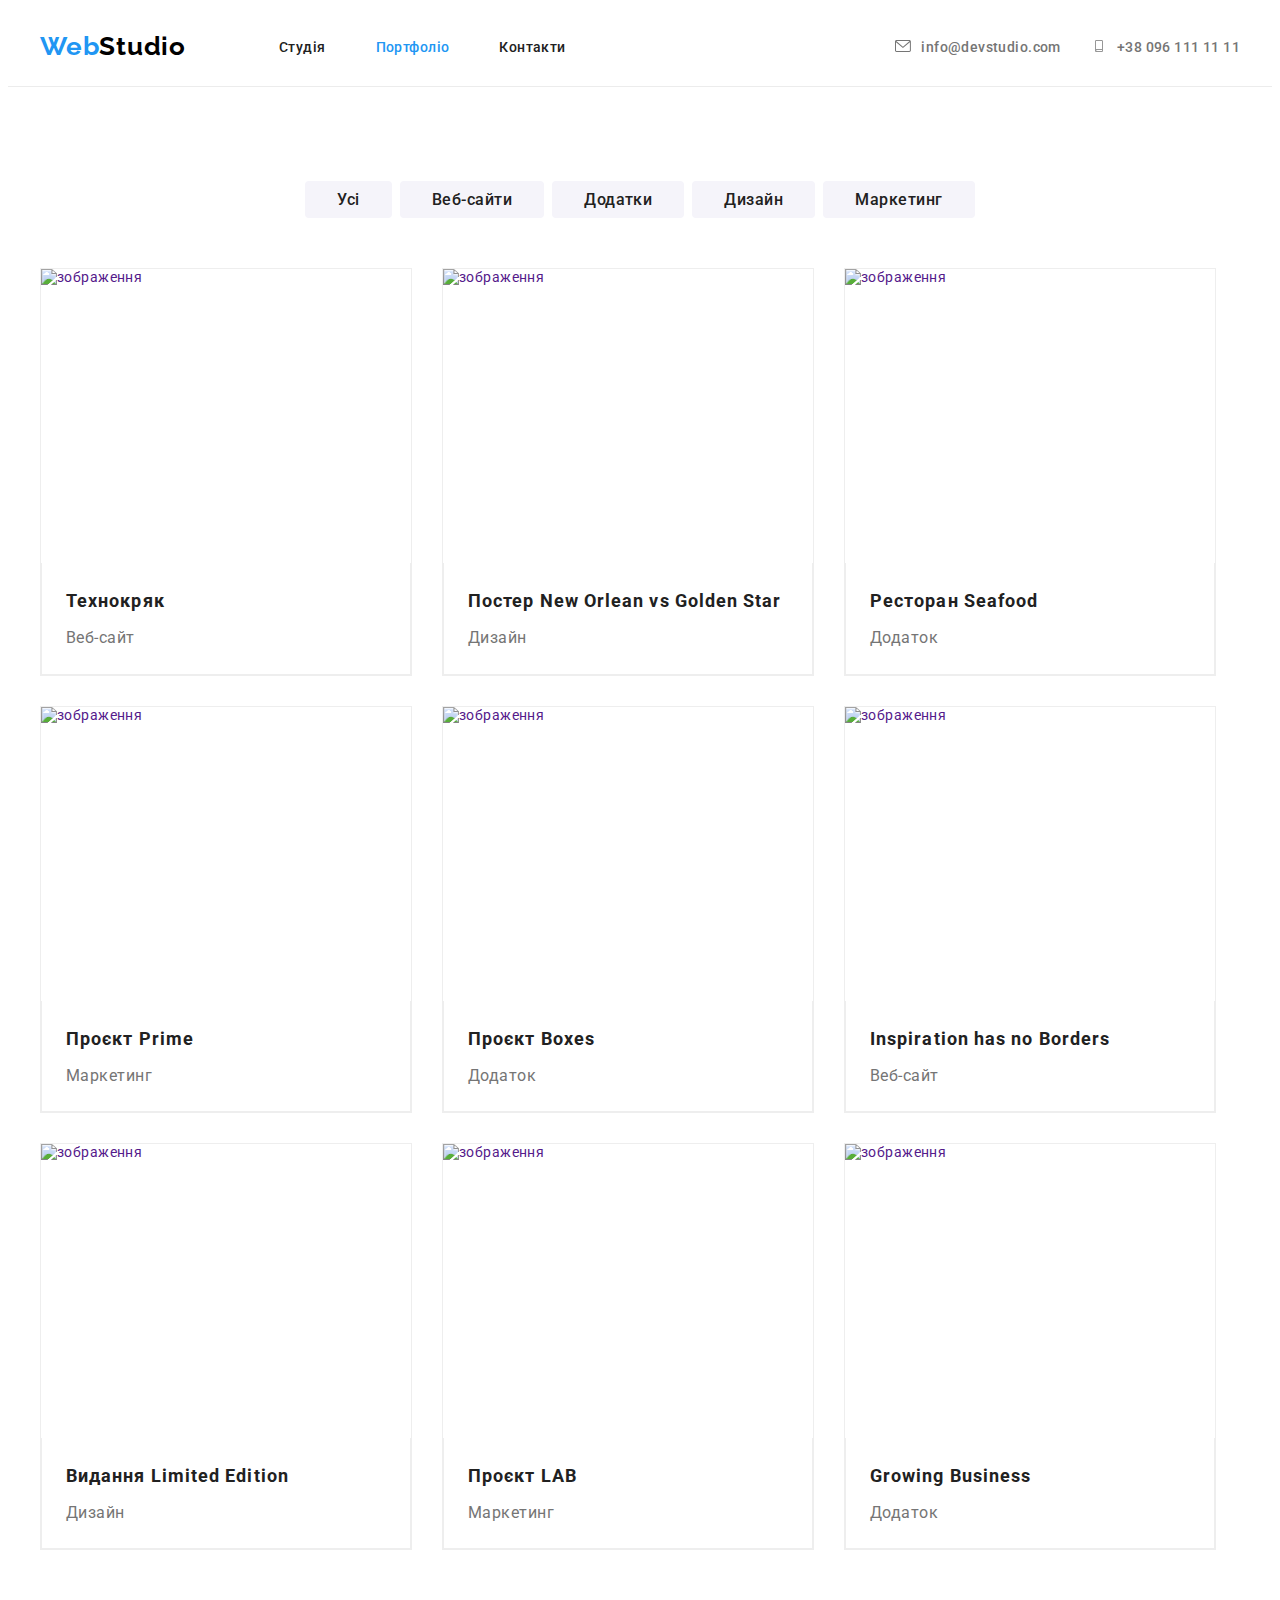
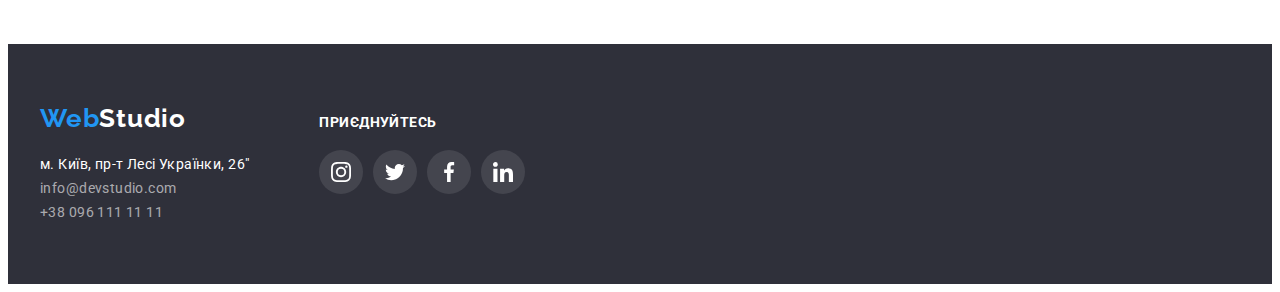
==== commit 92623f32: "часть2" ====
--- a/portfolio.html
+++ b/portfolio.html
@@ -23,7 +23,7 @@
       <div>
       <div class="container header-container  ">
       <nav class="nav">
-        <a class="logo" href="/">Web<span class="logo-header">Studio</span></a>
+        <a class="logo-nav" href="/">Web<span class="logo-header">Studio</span></a>
         <ul class="menu">
          
           <li><a class="link" href="./index.html">Студія</a></li>
@@ -65,162 +65,238 @@
       <h2 class="visually-hidden">Проєкти</h2>
       <ul class="box-images">
         <li class="box-element">
+          <a class="link-picture" href="">
+            <div class="portfolio-thumb">
           <img 
             src="./image/img.jpg"
             alt="зображення"
             width="370"
-            height="294"
-          />
+            height="294"/>
+            <div class="overlay-partfolio">
+              <p class="overlay-partfolio-text">Ресурс пропонує комплексні пропозиції з різним рівнем функціоналу та сервісів. Все це дозволить відвідувачу отримати
+              вичерпні відомості про компанію чи приватну особу.</p>
+            </div>
+            </div>
+
           <div  class="desc">
           <h2 class="titele-main">Технокряк</h2>
           <p class="tagline">Веб-сайт</p>
           </div>
-        </li>
-        <li class="box-element">
+          </a>
+        </li>
+        <li class="box-element">
+          <a class="link-picture" href="">
+<div class="portfolio-thumb">
           <img
             src="./image/img1.jpg"
             alt="зображення"
             width="370"
             height="294"
           />
+          <div class="overlay-partfolio">
+            <p class="overlay-partfolio-text">Ресурс пропонує комплексні пропозиції з різним рівнем функціоналу та сервісів. Все
+              це дозволить відвідувачу отримати
+              вичерпні відомості про компанію чи приватну особу.</p>
+          </div>
+          </div>
           <div class="desc">
           <h2 class="titele-main">Постер New Orlean vs Golden Star</h2>
           <p class="tagline">Дизайн</p></div>
-        </li>
-        <li class="box-element">
+          </a>
+        </li>
+        <li class="box-element">
+          <a class="link-picture" href="">
+            <div class="portfolio-thumb">
           <img 
             src="./image/img2.jpg"
             alt="зображення"
             width="370"
             height="294"
           />
+          <div class="overlay-partfolio">
+            <p class="overlay-partfolio-text">Ресурс пропонує комплексні пропозиції з різним рівнем функціоналу та сервісів. Все
+              це дозволить відвідувачу отримати
+              вичерпні відомості про компанію чи приватну особу.</p>
+          </div>
+          </div>
           <div class="desc">
           <h2 class="titele-main">Ресторан Seafood</h2>
-          <p class="tagline">Додаток</p></div>
+          <p class="tagline">Додаток</p></div></a>
         </li>
         <li class="box-element" >
+          <a class="link-picture" href="">
+<div class="portfolio-thumb">
           <img 
             src="./image/img3.jpg"
             alt="зображення"
             width="370"
             height="294"
           />
+          <div class="overlay-partfolio">
+            <p class="overlay-partfolio-text">Ресурс пропонує комплексні пропозиції з різним рівнем функціоналу та сервісів. Все
+              це дозволить відвідувачу отримати
+              вичерпні відомості про компанію чи приватну особу.</p>
+          </div>
+          </div>
           <div class="desc">
           <h2 class="titele-main">Проєкт Prime</h2>
-          <p class="tagline">Маркетинг</p></div>
-        </li>
-        <li class="box-element">
+          <p class="tagline">Маркетинг</p></div></a>
+        </li>
+        <li class="box-element">
+          <a class="link-picture" href="">
+            <div class="portfolio-thumb">
           <img 
             src="./image/img4.jpg"
             alt="зображення"
             width="370"
             height="294"
           />
+          <div class="overlay-partfolio">
+            <p class="overlay-partfolio-text">Ресурс пропонує комплексні пропозиції з різним рівнем функціоналу та сервісів. Все
+              це дозволить відвідувачу отримати
+              вичерпні відомості про компанію чи приватну особу.</p>
+          </div>
+          </div>
           <div class="desc">
           <h2 class="titele-main">Проєкт Boxes</h2>
-          <p class="tagline">Додаток</p></div>
-        </li>
-        <li class="box-element">
+          <p class="tagline">Додаток</p></div></a>
+        </li>
+        <li class="box-element">
+          <a class="link-picture" href="">
+            <div class="portfolio-thumb">
           <img 
             src="./image/img5.jpg"
             alt="зображення"
             width="370"
             height="294"
           />
+          <div class="overlay-partfolio">
+            <p class="overlay-partfolio-text">Ресурс пропонує комплексні пропозиції з різним рівнем функціоналу та сервісів. Все
+              це дозволить відвідувачу отримати
+              вичерпні відомості про компанію чи приватну особу.</p>
+          </div>
+          </div>
           <div class="desc">
           <h2 class="titele-main">Inspiration has no Borders</h2>
-          <p class="tagline">Веб-сайт</p></div>
-        </li>
-        <li class="box-element">
+          <p class="tagline">Веб-сайт</p></div></a>
+        </li>
+        <li class="box-element">
+          <a class="link-picture" href="">
+            <div class="portfolio-thumb">
           <img 
             src="./image/img6.jpg"
             alt="зображення"
             width="370"
             height="294"
           />
+          <div class="overlay-partfolio">
+            <p class="overlay-partfolio-text">Ресурс пропонує комплексні пропозиції з різним рівнем функціоналу та сервісів. Все
+              це дозволить відвідувачу отримати
+              вичерпні відомості про компанію чи приватну особу.</p>
+          </div>
+          </div>
           <div class="desc">
           <h2 class="titele-main">Видання Limited Edition</h2>
-          <p class="tagline">Дизайн</p></div>
-        </li>
-        <li class="box-element">
+          <p class="tagline">Дизайн</p></div></a>
+        </li>
+        <li class="box-element">
+          <a class="link-picture" href="">
+            <div class="portfolio-thumb">
           <img 
             src="./image/img7.jpg"
             alt="зображення"
             width="370"
             height="294"
           />
+          <div class="overlay-partfolio">
+            <p class="overlay-partfolio-text">Ресурс пропонує комплексні пропозиції з різним рівнем функціоналу та сервісів. Все
+              це дозволить відвідувачу отримати
+              вичерпні відомості про компанію чи приватну особу.</p>
+          </div>
+          </div>
           <div class="desc">
           <h2 class="titele-main">Проєкт LAB</h2>
-          <p class="tagline">Маркетинг</p></div>
-        </li>
-        <li class="box-element">
+          <p class="tagline">Маркетинг</p></div></a>
+        </li>
+        <li class="box-element">
+          <a class="link-picture" href="">
+            <div class="portfolio-thumb">
           <img 
             src="./image/img8.jpg"
             alt="зображення"
             width="370"
             height="294"
           />
+          <div class="overlay-partfolio">
+            <p class="overlay-partfolio-text">Ресурс пропонує комплексні пропозиції з різним рівнем функціоналу та сервісів. Все
+              це дозволить відвідувачу отримати
+              вичерпні відомості про компанію чи приватну особу.</p>
+          </div>
+          </div>
           <div class="desc">
           <h2 class="titele-main">Growing Business</h2>
-          <p class="tagline">Додаток</p></div>
+          <p class="tagline">Додаток</p></div></a>
         </li>
       </ul>
       </div>
     </section>
-    </div>
+    
 </main>
     <!--подвал-->
-    <footer class="footer">
-      <div class="container">
-        <div class="logo-address">
-      <a class="logo" href="/">Web<span class="logo-footer">Studio</span></a></div>
-      <address class="address" >
-        <ul >
-          <li><a class="item-footer" href="https://goo.gl/maps/2dNATKp7LSW3sN2Z7">м. Київ, пр-т Лесі Українки, 26"</a>
-          </li>
-          <li><a class="link-footer" href="mailto:">info@devstudio.com</a></li>
-          <li><a class="link-footer" href="tel:+380961111111">+38 096 111 11 11</a>
-          </li>
-        </ul>
-        <div>
-        <p class="par">приєднуйтесь</p>
-        <ul>
-          <ul class="socials">
-            <li>
-              <a class="socials-link-footer" href="https://instagram.com" target="_blank" rel="noopener noreferrer"
-                aria-label="Instagram icon">
-                <svg class="socials-icon" width="20" height="20">
-                  <use href="./image/icons.svg#icon-instagram"></use>
-                </svg>
-              </a>
-            </li>
-            <li>
-              <a class="socials-link-footer" href="https://twitter.com" aria-label="Twitter icon" target="_blank"
-                rel="noopener noreferrer">
-                <svg class="socials-icon" width="20" height="20">
-                  <use href="./image/icons.svg#icon-twitter"></use>
-                </svg></a>
-            </li>
-            <li>
-              <a class="socials-link-footer" href="https://facebook.com" aria-label="Facebook icon" target="_blank"
-                rel="noopener noreferrer">
-                <svg class="socials-icon" width="20" height="20">
-                  <use href="./image/icons.svg#icon-facebook"></use>
-                </svg></a>
-            </li>
-            <li>
-              <a class="socials-link-footer" href="https://linkedin.com" aria-label="LinkedIn icon" target="_blank"
-                rel="noopener noreferrer">
-                <svg class="socials-icon" width="20" height="20">
-                  <use href="./image/icons.svg#icon-linkedin"></use>
-                </svg></a>
-            </li>
-          
-          </ul>
-        </ul>
-        <div></div>
-      </address>
-      </div>
-    </footer>
-  </body>
-</html>
+      <footer class="footer">
+        <div class="container footer-container">
+          <div class="logo-address">
+            <a class="logo" href="/">Web<span class="logo-footer">Studio</span></a>
+      
+            <address class="address">
+              <ul>
+                <li><a class="item-footer" href="https://goo.gl/maps/2dNATKp7LSW3sN2Z7">м. Київ, пр-т Лесі Українки,
+                    26"</a>
+                </li>
+                <li><a class="link-footer" href="mailto:">info@devstudio.com</a></li>
+                <li><a class="link-footer" href="tel:+380961111111">+38 096 111 11 11</a>
+                </li>
+              </ul>
+            </address>
+          </div>
+      
+          <div>
+            <p class="par">приєднуйтесь</p>
+            
+              <ul class="socials" >
+                <li>
+                  <a class="socials-link-footer" href="https://instagram.com" target="_blank" rel="noopener noreferrer"
+                    aria-label="Instagram icon">
+                    <svg class="socials-icon" width="20" height="20">
+                      <use href="./image/icons.svg#icon-instagram"></use>
+                    </svg>
+                  </a>
+                </li>
+                <li>
+                  <a class="socials-link-footer" href="https://twitter.com" aria-label="Twitter icon" target="_blank"
+                    rel="noopener noreferrer">
+                    <svg class="socials-icon" width="20" height="20">
+                      <use href="./image/icons.svg#icon-twitter"></use>
+                    </svg></a>
+                </li>
+                <li>
+                  <a class="socials-link-footer" href="https://facebook.com" aria-label="Facebook icon" target="_blank"
+                    rel="noopener noreferrer">
+                    <svg class="socials-icon" width="20" height="20">
+                      <use href="./image/icons.svg#icon-facebook"></use>
+                    </svg></a>
+                </li>
+                <li>
+                  <a class="socials-link-footer" href="https://linkedin.com" aria-label="LinkedIn icon" target="_blank"
+                    rel="noopener noreferrer">
+                    <svg class="socials-icon" width="20" height="20">
+                      <use href="./image/icons.svg#icon-linkedin"></use>
+                    </svg></a>
+                </li>
+              </ul>
+          </div>
+        </div>
+      </footer>
+<script src="./js/modal.js"></script>
+      </body>
+      </html>--- a/css/styles.css
+++ b/css/styles.css
@@ -33,7 +33,7 @@
     max-width: 100%;
 }
 header{
-    border: 1px solid #ECECEC;
+    border-bottom: 1px solid #ECECEC;
 }
 
 
@@ -55,7 +55,11 @@
 .link{
    text-decoration: none;
    color: currentColor;
-}
+  
+
+}
+ 
+
 
 .header-container{
     display:flex; 
@@ -77,11 +81,27 @@
     gap: 50px;
 }
 
+.logo-nav{
+    margin-right: 93px;
+    
+        padding-top: 24px;
+        padding-bottom: 25px;
+        color: #2196F3;
+        font-family: 'Raleway';
+        font-style: normal;
+        font-weight: 700;
+        font-size: 26px;
+        line-height: 1.1;
+        letter-spacing: 0.03em;
+        text-decoration-line: none;
+
+}
+
+
+
 .logo{
-    margin-right: 93px;
-
-    padding-top:24px ;
-    padding-bottom: 25px;
+   display: block;
+   margin-bottom: 20px;
     color:#2196F3;
     font-family: 'Raleway';
         font-style: normal;
@@ -97,6 +117,8 @@
     color:var(--plus-color)
 }
 
+
+
 .link.current{
     color: var(--accent-color);
 }
@@ -108,6 +130,10 @@
     color: var(--primary-text-color);
     text-decoration: none;
 font-weight: 500;
+position: relative;
+transition-property:background-color;
+transition-duration: 250ms;
+    transition-timing-function: cubic-bezier(0.4, 0, 0.2, 1);
 
 }
 
@@ -124,21 +150,30 @@
 }
 
 .link-item{
-    gap: 50px;
-    padding: 32px;
+    display: flex;
+    align-items: center;
+    gap: 10px;
+    padding: 32px,0;
     color:var(--title-text-color);
     text-decoration: none;
        
-}
+    font-weight: 500;
+ 
+  align-items: baseline;
+}
+
 .link-item:hover{
     color:var(--accent-color);
 }
 
 
-.contacts{display: flex;
-
+.contacts{
+    display: flex;
+    gap: 30px;
     margin-left: auto;
 }
+
+
 .hero{
     padding-top: 200px;
     padding-bottom: 200px;
@@ -149,11 +184,13 @@
 .hero{
     max-width: 1600px;
         margin: 0 auto;
-    background-image: url(../css/images/Img.png);
+    background-image: linear-gradient(rgba(47, 48, 58, 0.4), rgba(47, 48, 58, 0.4)), url(../css/images/Img.png);
     background-repeat: no-repeat;
     background-position: center;
     
 }
+
+
 
 
 .title-text{
@@ -196,7 +233,7 @@
 
 .button{ border-radius: 4px;
     padding: 6px 32px;
-    margin-bottom: 34px;
+   
    
    
     color:var(--primary-text-color);
@@ -209,12 +246,16 @@
 text-align: center;
     letter-spacing: 0.03em;
 border-style: none;
-box-shadow: 0px 3px 1px rgba(0, 0, 0, 0.1), 0px 1px 2px rgba(0, 0, 0, 0.08), 0px 2px 2px rgba(0, 0, 0, 0.12);
+transition-property: background-color;
+    transition-duration: 250ms;
+transition-timing-function: cubic-bezier(0.4, 0, 0.2, 1);
+
 
 }
 .button:hover{
     background-color: #2196F3;
     color:#FFFFFF;
+    box-shadow: 0px 3px 1px rgba(0, 0, 0, 0.1), 0px 1px 2px rgba(0, 0, 0, 0.08), 0px 2px 2px rgba(0, 0, 0, 0.12);
 
 }
 .button:focus{
@@ -315,11 +356,13 @@
 .tit{
     display:flex;
     gap: 30px;
-        justify-content: center;
-        align-items: center;
-
-}
-
+       
+
+}
+ 
+.section-work{
+    padding-top: 0px;
+}
 .titels {
     margin-bottom: 50px;
     color: var(--primary-text-color);
@@ -340,6 +383,11 @@
      
 }
 
+.team-item{box-shadow: 0px 1px 3px rgba(0, 0, 0, 0.12), 0px 1px 1px rgba(0, 0, 0, 0.14), 0px 2px 1px rgba(0, 0, 0, 0.2);
+    border-radius: 0px 0px 4px 4px;
+
+}
+
 
 .teams{
     width: 270px;
@@ -347,9 +395,6 @@
 padding-top: 30px;
 padding-bottom: 30px;
 
-    box-shadow: 0px 1px 3px rgba(0, 0, 0, 0.12), 0px 1px 1px rgba(0, 0, 0, 0.14), 0px 2px 1px rgba(0, 0, 0, 0.2);
-    border-radius: 0px 0px 4px 4px;
-
 }
 
 
@@ -357,6 +402,7 @@
     display: flex;
     justify-content:center;
     gap: 8px;
+    margin-bottom: 50px;
 
 }
 
@@ -398,7 +444,8 @@
     background-color: #2F303A;
 }
 .logo-address{
-    margin-bottom: 20px;
+    margin-right:70px;
+ 
 }
 .address{
     font-style: normal;
@@ -409,7 +456,9 @@
 .logo-footer {
     margin-bottom: 20px;
     color: #FFFFFF;
-}
+    
+}
+
 
 .item-footer {
     text-decoration: none;
@@ -441,6 +490,10 @@
                 border-radius: 50%;
                 background-color: #fff;
                     color:#AFB1B8;
+                    transition-property: background-color;
+                    transition-duration: 250ms;
+                        transition-timing-function: cubic-bezier(0.4, 0, 0.2, 1);
+                    
                 }
                 
                 .socials-link:hover,
@@ -463,8 +516,6 @@
     margin-bottom: 16px;
 }
 .companies{display: flex;
-    justify-content: center;
-    align-items: center;
     gap: 30px;
 
 }
@@ -476,16 +527,39 @@
             height: 92px;
             border: 1px solid #AFB1B8;
                 border-radius: 4px;
-        background-color: #fff;
-            filter: drop-shadow(0px 4px 4px rgba(0, 0, 0, 0.25));
+        background-color: #fff; 
 fill: #AFB1B8;
+transition-duration: 250ms;
+    transition-timing-function: cubic-bezier(0.4, 0, 0.2, 1);
+
         }
 
 .companies-item:hover,
 .companies-item:focus{
-    fill: var(--accent-color);
+  fill:#2196F3;
 border: 1px solid #2196F3;
-}
+
+}
+
+.compani-clients{
+    background-color: #fff;
+        fill: #AFB1B8;
+        transition-duration: 250ms;
+            transition-timing-function: cubic-bezier(0.4, 0, 0.2, 1);
+        
+
+        
+       
+}
+
+.compani-clients:hover,
+.compani-clients:focus{
+    fill: #2196F3;
+    
+        
+}
+
+
 
 
 .socials-footer{
@@ -519,8 +593,8 @@
         border-radius: 50%;
         color: #FFFFFF;
         background: rgba(255, 255, 255, 0.1);
-            box-shadow: 0px 4px 4px rgba(0, 0, 0, 0.25);
-        filter: drop-shadow(0px 4px 4px rgba(0, 0, 0, 0.25));
+        transition-property: background-color;
+            transition-duration: 250ms;
 
 }
 .socials-link-footer:hover,
@@ -534,8 +608,185 @@
     fill: currentColor;
 }
 
-.par{
+.par{font-weight: 700;
+    line-height: 1,14;
+    letter-spacing: 0.03em;
+        text-transform: uppercase;
     color: #FFFFFF;
     margin-bottom: 20px;
     
 }
+
+
+.footer-container{
+    display: flex;
+    align-items: baseline;
+}
+
+
+
+.link-picture{
+    display: block;
+    text-decoration: none;
+}
+
+.link-picture:hover,
+.link-picture:focus{
+    box-shadow: 0px 1px 1px rgba(0, 0, 0, 0.12), 0px 4px 4px rgba(0, 0, 0, 0.06), 1px 4px 6px rgba(0, 0, 0, 0.16);
+}
+
+.gallery-item{
+    position: relative;
+
+}
+
+.overlay{position: absolute;
+    bottom: 0;
+    height: 70px;
+    display: flexbox;
+    background-color: rgba(47, 48, 58, 0.8);
+    backdrop-filter: blur(2px);
+    width: 100%;
+
+}
+
+.overlay-text{ position: absolute;
+    bottom: 0;
+    padding: 20px 27px;
+   width: 100%;
+    text-transform: uppercase;
+        color: #FFFFFF;
+        text-align: center;
+        font-weight: 700;
+            font-size: 14px;
+}
+
+.link::after{
+    content: '';
+    display: block;
+    position: absolute;
+    left: 50%;
+    bottom: 0;
+
+    width:100%;
+    height: 4px;
+    border-radius: 2px;
+    background-color: var(--accent-color);
+transform: translateX(-50%); scaleX:(0.3);
+opacity: 0;
+transition: transform 250ms cubic-bezier(0.4, 0, 0.2, 1);
+
+
+}
+
+.link:hover:after,
+.link :focus:after{
+    transform: translateX(-50%); scaleX: (1);
+opacity: 1;
+}
+
+
+
+.backdrop{
+    position: fixed;
+    top: 0;
+    left: 0;
+width: 100%;
+height: 100%;
+background-color: rgba(0, 0, 0, 0.2);
+
+transform: opacity 250ms linear, visibility 250ms linear;
+}
+
+
+
+.backdrop.is-hidden{
+    opacity: 0;
+    visibility: hidden;
+    pointer-events: none;
+}
+
+
+.modal{
+    position: absolute;
+    top: 50%;
+    left: 50%;
+    transform: translate(-50%, -50%);
+
+    width: 528px;
+    min-height: 581px;
+    background-color: #fff;
+    box-shadow: 0px 1px 3px rgba(0, 0, 0, 0.12), 0px 1px 1px rgba(0, 0, 0, 0.14), 0px 2px 1px rgba(0, 0, 0, 0.2);
+        border-radius: 4px;
+
+        transition: transform 250ms cubic-bezier(0.4, 0, 0.2, 1), opacity 250ms cubic-bezier(0.4, 0, 0.2, 1);
+}
+
+.backdrop.is-hidden.modal{
+    opacity: 0;
+    transform: translateX(-50%);
+        translateY(-50%);
+transition: transform 250ms cubic-bezier(0.4, 0, 0.2, 1),
+        opacity 250ms cubic-bezier(0.4, 0, 0.2, 1);
+
+}
+
+
+.modal-btn{
+    position: absolute;
+    top: 8px;
+    right: 8px;
+
+    
+    padding: 0;
+    display: inline-flex;
+    align-items: center;
+    justify-content: center;
+    cursor: pointer;
+
+
+    width: 30px;
+    height: 30px;
+    background-color:transparent;
+    border-radius: 50%;
+    border: 1px solid rgba(0, 0, 0, 0.1);
+}
+
+
+.portfolio-thumb{
+    position: relative;
+    overflow: hidden;
+
+
+}
+
+.overlay-partfolio{
+    position: absolute;
+    top: 0;
+    left: 0;
+width: 100%;
+height: 100%;
+
+transform: translateY(100%);
+padding-left: 24px;
+padding-right: 24px;
+display: flex;
+align-items: center;
+color: #FFFFFF;
+
+background-color:rgba(33, 150, 243, 0.9);
+backdrop-filter: blur(1px);
+    transition-duration: 250ms;
+    transition-timing-function: cubic-bezier(0.4, 0, 0.2, 1);
+user-select: none;
+
+}
+
+.overlay-partfolio-text {
+    font-size: 18px;
+    line-height: 1.55;
+    color: #fff;}
+
+.link-picture:hover .overlay-partfolio{
+    transform: translateY(0);
+}